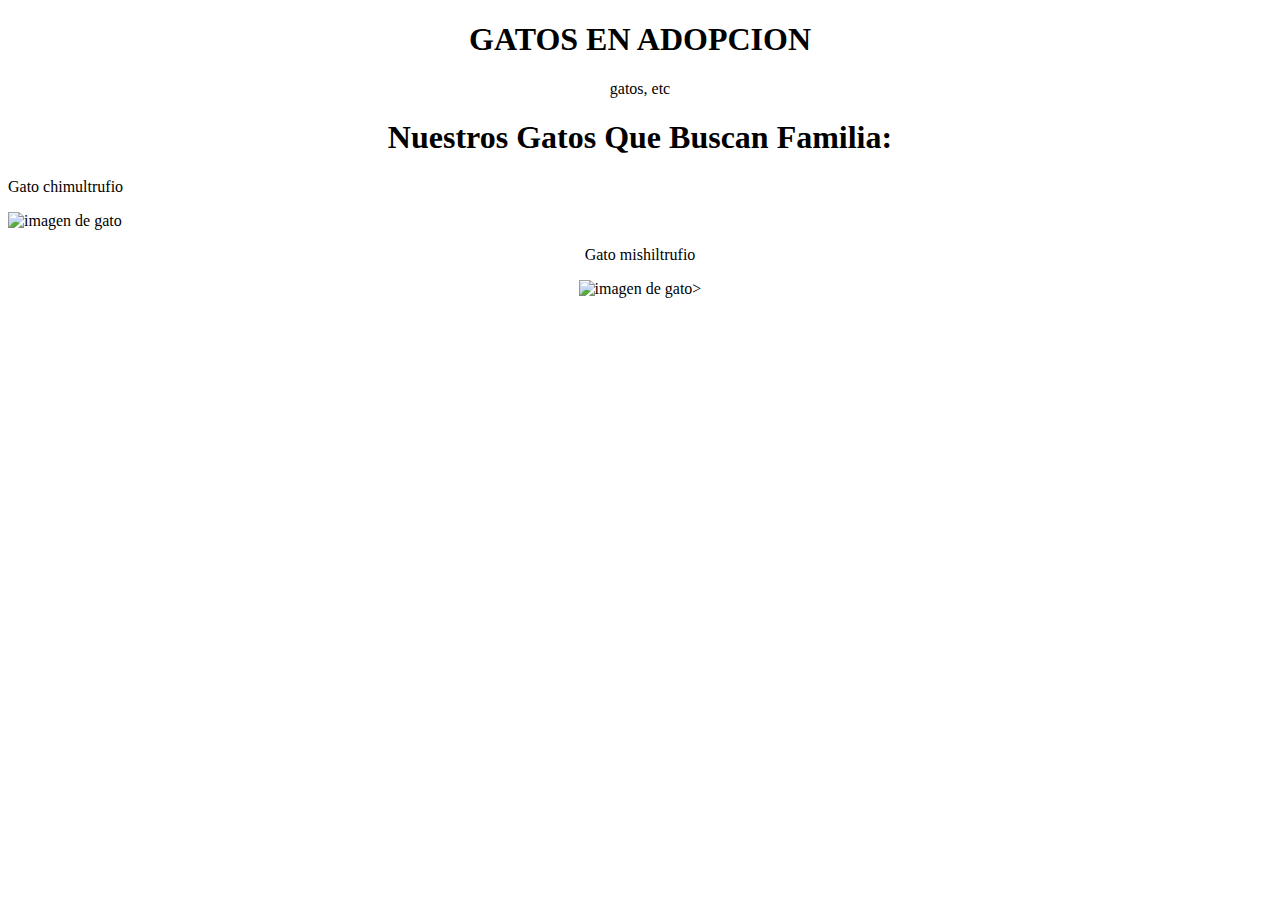
==== ActividadTeam-main/gato.html @ caf6c2c2 "imagenes de perro y gatos" ====
<!DOCTYPE html>
<html lang="en">
<head>

    <title>Gatos</title>
</head>
<body>
    <p><Center>
        <h1>GATOS EN ADOPCION</h1>
        <tbody>gatos, etc</tbody>
    </Center>
    </p>
    <p>
        <center>
            <h1>Nuestros Gatos Que Buscan Familia:</h1>
        </center>
        <p>Gato chimultrufio</p>
        <img src="https://upload.wikimedia.org/wikipedia/commons/thumb/c/c1/Cat_Sphynx._img_025.jpg/245px-Cat_Sphynx._img_025.jpg" class="rounded mx-auto d-block" alt="imagen de gato" <span img{float:rigth;}></span>
        <center>
            <p>Gato mishiltrufio</p>
            <img src="https://ca-times.brightspotcdn.com/dims4/default/f246b58/2147483647/strip/true/crop/2048x1108+0+0/resize/840x454!/format/webp/quality/90/?url=https%3A%2F%2Fcalifornia-times-brightspot.s3.amazonaws.com%2F12%2Fa5%2F79e097ccf62312d18a025f22ce48%2Fhoyla-recuento-11-cosas-aman-gatos-top-001" class="rounded mx-auto d-block" alt="imagen de gato" <span img{float:rigth;}></span>>
        </center>
    </p>
    
</body>
</html>
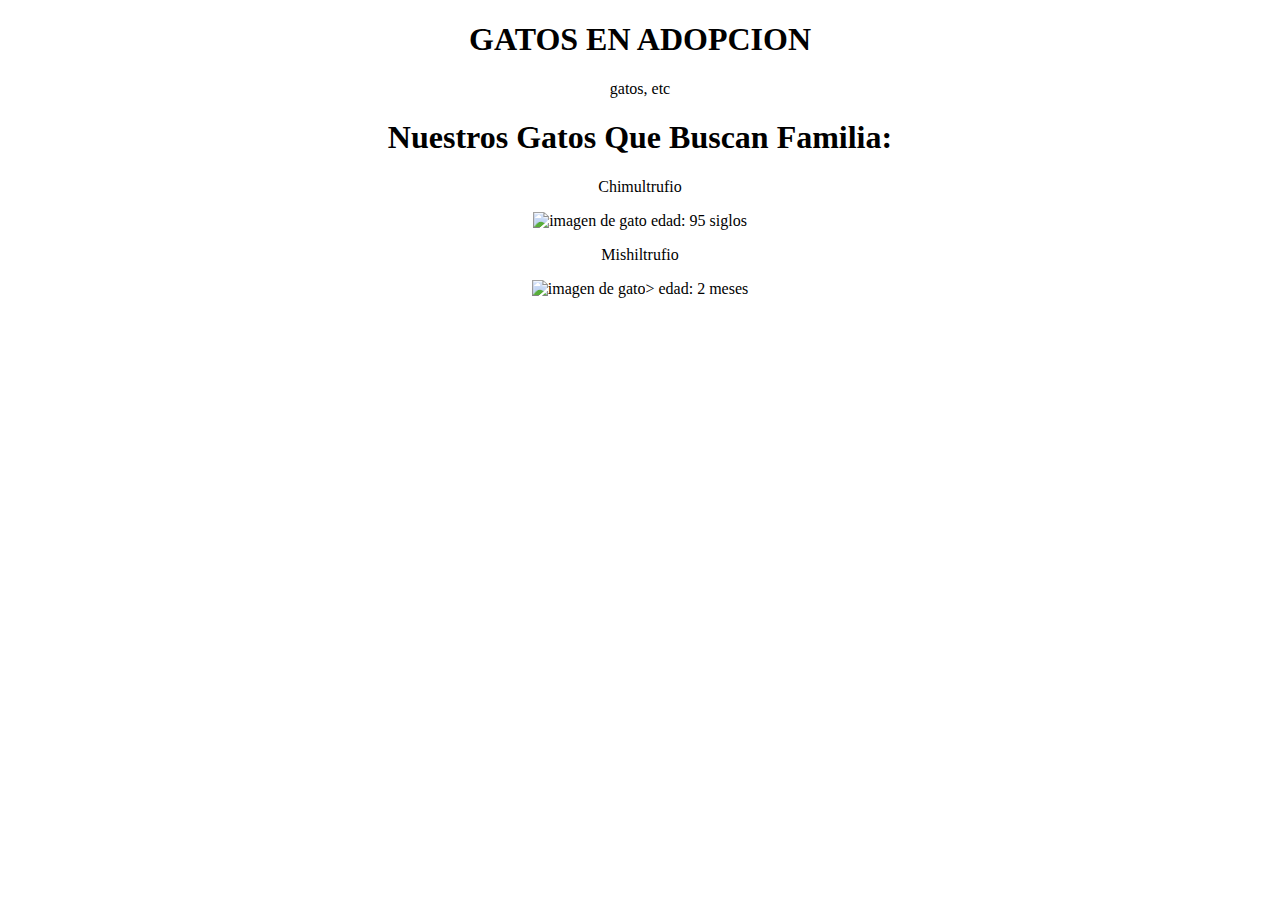
==== commit 58915ff1: "Add files via upload" ====
--- a/ActividadTeam-main/gato.html
+++ b/ActividadTeam-main/gato.html
@@ -14,11 +14,17 @@
         <center>
             <h1>Nuestros Gatos Que Buscan Familia:</h1>
         </center>
-        <p>Gato chimultrufio</p>
+    <center>
+        <p>Chimultrufio</p>
         <img src="https://upload.wikimedia.org/wikipedia/commons/thumb/c/c1/Cat_Sphynx._img_025.jpg/245px-Cat_Sphynx._img_025.jpg" class="rounded mx-auto d-block" alt="imagen de gato" <span img{float:rigth;}></span>
+        <tbody>edad: 95 siglos </tbody>
+    </center>
+    </p>
+    <p>
         <center>
-            <p>Gato mishiltrufio</p>
+            <p>Mishiltrufio</p>
             <img src="https://ca-times.brightspotcdn.com/dims4/default/f246b58/2147483647/strip/true/crop/2048x1108+0+0/resize/840x454!/format/webp/quality/90/?url=https%3A%2F%2Fcalifornia-times-brightspot.s3.amazonaws.com%2F12%2Fa5%2F79e097ccf62312d18a025f22ce48%2Fhoyla-recuento-11-cosas-aman-gatos-top-001" class="rounded mx-auto d-block" alt="imagen de gato" <span img{float:rigth;}></span>>
+            <tbody> edad: 2 meses</tbody>
         </center>
     </p>
     
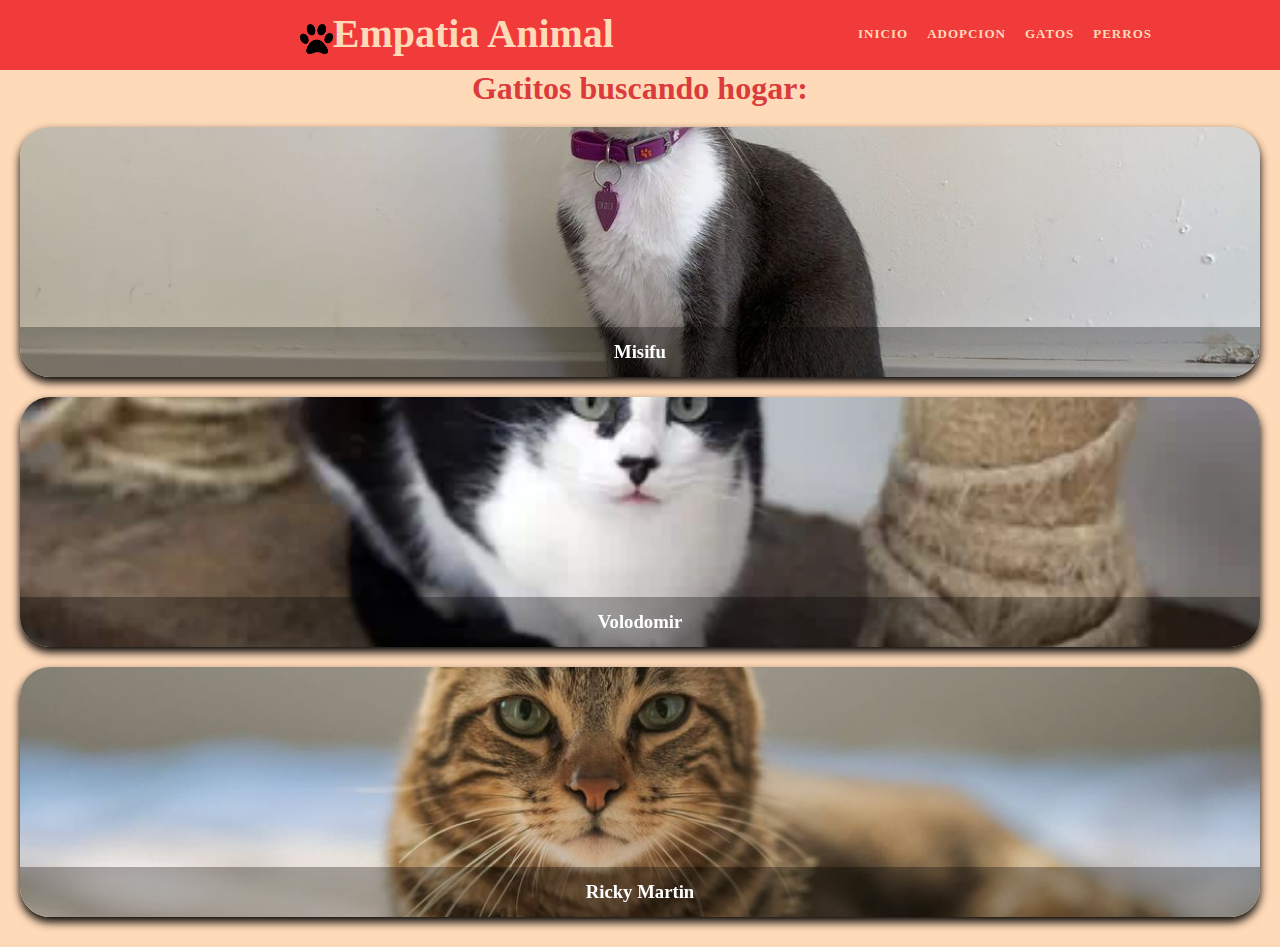
==== commit 5abece72: "Add files via upload" ====
--- a/ActividadTeam-main/gato.html
+++ b/ActividadTeam-main/gato.html
@@ -1,32 +1,161 @@
 <!DOCTYPE html>
 <html lang="en">
 <head>
+    <link href="https://cdn.jsdelivr.net/npm/bootstrap@5.1.3/dist/css/bootstrap.min.css" rel="stylesheet" integrity="sha384-1BmE4kWBq78iYhFldvKuhfTAU6auU8tT94WrHftjDbrCEXSU1oBoqyl2QvZ6jIW3" crossorigin="anonymous">
+    <title>"Fundacion Empatia Animal"</title>
 
-    <title>Gatos</title>
+    <link rel="shortcut icon" type="image" href="img\huella.jpg">
+    <link type="text/css"  rel="stylesheet"  href="miestilo.css" >
+    <link type="text/scss"  rel="stylesheet"  href="variable.scss" >
+
 </head>
-<body>
-    <p><Center>
-        <h1>GATOS EN ADOPCION</h1>
-        <tbody>gatos, etc</tbody>
-    </Center>
-    </p>
-    <p>
-        <center>
-            <h1>Nuestros Gatos Que Buscan Familia:</h1>
-        </center>
-    <center>
-        <p>Chimultrufio</p>
-        <img src="https://upload.wikimedia.org/wikipedia/commons/thumb/c/c1/Cat_Sphynx._img_025.jpg/245px-Cat_Sphynx._img_025.jpg" class="rounded mx-auto d-block" alt="imagen de gato" <span img{float:rigth;}></span>
-        <tbody>edad: 95 siglos </tbody>
-    </center>
-    </p>
-    <p>
-        <center>
-            <p>Mishiltrufio</p>
-            <img src="https://ca-times.brightspotcdn.com/dims4/default/f246b58/2147483647/strip/true/crop/2048x1108+0+0/resize/840x454!/format/webp/quality/90/?url=https%3A%2F%2Fcalifornia-times-brightspot.s3.amazonaws.com%2F12%2Fa5%2F79e097ccf62312d18a025f22ce48%2Fhoyla-recuento-11-cosas-aman-gatos-top-001" class="rounded mx-auto d-block" alt="imagen de gato" <span img{float:rigth;}></span>>
-            <tbody> edad: 2 meses</tbody>
-        </center>
-    </p>
-    
+<header>
+    <div class="ancho">
+      <div class="icono">
+        <img src="img\huella.jpg"></a>
+      </div>
+      <div class="logo">
+        <p><a href="index.html">Empatia Animal</a></p>
+      </div>
+        <nav>
+          <ul>
+            <li><a href="index.html">Inicio</a></li>
+            <li><a href="perrogato.html">Adopcion</a></li>
+            <li><a href="gato.html">Gatos</a></li>
+            <li><a href="perro.html">Perros</a></li>
+          </ul>
+        </nav>
+    </div>
+  </header>
+<body id="colorp">
+
+ <p> 
+    <h1 class="red-text ayuda d-block centro">Gatitos buscando hogar:</h1>
+ </p>
+<p>
+   
+        <div class="mascota">
+            <div class="row">
+                <div class="col-xs-10 col-sm-6 col-md-4 mascota">
+                    <div class="tarjeta">
+                      <div class="face front">
+                        <img src="img\mascota\gato1.jpg"  alt="Gatito numero 1" >
+                        <h3>Misifu</h3>
+                      </div>
+                      <div class="face back">
+                       <h3>Datos sobre Misifu:</h3>
+                       <div class="edad">
+                             <tr>
+                               <th scope="col">Edad:</th>
+                               <th scope="col">1 año</th>
+                             </tr>
+                       </div>
+                       <div class="Raza">
+                         <tr>
+                           <th scope="col:">Raza:</th>
+                           <th scope="col">Ragdoll</th>
+                         </tr>
+                       </div>     
+                       <div class="Peso">
+                         <tr>
+                           <th scope="col:">Peso:</th>
+                           <th scope="col">15 kg</th>
+                         </tr>
+                       </div> 
+                       <div class="Tamaño">
+                         <tr>
+                           <th scope="col">Tamaño:</th>
+                           <th scope="col">Mediano</th>
+                         </tr>
+                       </div>                                       
+                       <div class="link">
+                         <a href="#">
+                           <button type="button" class="btn btn-danger">Adoptar</button>
+                         </a>
+                       </div>
+                     </div>
+                   </div>        
+                  </div>
+                              <div class="col-xs-10 col-sm-6 col-md-4 mascota">
+                                <div class="tarjeta">
+                                  <div class="face front">
+                                    <img src="img\mascota\gato2.jpg"  alt="Gatito numero 2" >
+                                    <h3>Volodomir</h3>
+                                  </div>
+                                  <div class="face back">
+                                   <h3>Datos sobre Volodomir:</h3>
+                                   <div class="edad">
+                                         <tr>
+                                           <th scope="col">Edad:</th>
+                                           <th scope="col">3 años</th>
+                                         </tr>
+                                   </div>
+                                   <div class="Raza">
+                                     <tr>
+                                       <th scope="col:">Raza:</th>
+                                       <th scope="col">Cymric</th>
+                                     </tr>
+                                   </div>     
+                                   <div class="Peso">
+                                     <tr>
+                                       <th scope="col:">Peso:</th>
+                                       <th scope="col">30 kg</th>
+                                     </tr>
+                                   </div> 
+                                   <div class="Tamaño">
+                                     <tr>
+                                       <th scope="col">Tamaño:</th>
+                                       <th scope="col">Pequeño</th>
+                                     </tr>
+                                   </div>                                       
+                                   <div class="link">
+                                     <a href="#">
+                                       <button type="button" class="btn btn-danger">Adoptar</button>
+                                     </a>
+                                   </div>
+                                 </div>
+                               </div>        
+                              </div>
+                        <div class="col-xs-10 col-sm-6 col-md-4 mascota">
+                          <div class="tarjeta">
+                            <div class="face front">
+                              <img src="img\mascota\gato3.jpg"  alt="Gatito numero 3" >
+                              <h3>Ricky Martin</h3>
+                            </div>
+                            <div class="face back">
+                             <h3>Datos sobre Ricky Martin:</h3>
+                             <div class="edad">
+                                   <tr>
+                                     <th scope="col">Edad:</th>
+                                     <th scope="col">2 años</th>
+                                   </tr>
+                             </div>
+                             <div class="Raza">
+                               <tr>
+                                 <th scope="col:">Raza:</th>
+                                 <th scope="col">Europeo pelo corto</th>
+                               </tr>
+                             </div>     
+                             <div class="Peso">
+                               <tr>
+                                 <th scope="col:">Peso:</th>
+                                 <th scope="col">20 kg</th>
+                               </tr>
+                             </div> 
+                             <div class="Tamaño">
+                               <tr>
+                                 <th scope="col">Tamaño:</th>
+                                 <th scope="col">pequeño</th>
+                               </tr>
+                             </div>                                       
+                             <div class="link">
+                               <a href="#">
+                                 <button type="button" class="btn btn-danger">Adoptar</button>
+                               </a>
+                             </div>
+                           </div>
+                         </div>        
+                        </div>
+</p>
 </body>
 </html>--- a/ActividadTeam-main/miestilo.css
+++ b/ActividadTeam-main/miestilo.css
@@ -0,0 +1,157 @@
+*{margin: 0;
+padding: 0;}
+.img{float: right;}
+#rojito{text-align: center;
+    color :red;}
+#colorp{background-color: peachpuff;}
+.tamano{width: 70%;
+height: 70px;}
+#tamano{width: 1165px;
+        height: 500px;
+        align-items: center;
+       }
+#item{align-items: center;}
+#black{color: black;}
+.carouselExampleIndicators{margin: 20%;}
+.carousel-item{border: 1px solid black;
+    height: auto;
+    align-items: center;}
+
+.carousel-control-prev-icon, .carousel-control-next-icon {
+    top: 100;
+    height: 10px;
+    width: 10px;
+    outline: black;
+    background-color: rgba(0, 0, 0, 0.3);
+    background-size: 50%, 50%;
+    border-radius: 50%;
+    border: 1px solid black;
+    display: flex;
+    align-items: center;
+    justify-content: space-between;
+    padding: 20%;
+    text-align: center;
+    
+}
+#icono{width: 100px;
+    height: 100px;}
+.ayuda{font-family: 'ayuda'cursive;}
+.red-text{color: rgb(219, 59, 59);}
+.centro{text-align: center;
+align-items: center;
+align-content: center;
+align-self: center;}
+.mascota img{
+    width: 100%;
+height: 100%;
+border-radius: 0%;
+margin-top: 0%;
+position: absolute;
+object-fit: cover;
+}
+.tarjeta {border-radius: 10%;
+position: relative;
+width: 200;
+height: 250px;
+background-color: peachpuff;
+box-shadow: 0 0px 0px;
+margin: 20px;
+
+}
+.tarjeta .face{
+    position: absolute;
+    width: 100%;
+    height: 100%;
+    backface-visibility: hidden;
+    border-radius: 30px;
+    overflow: hidden;
+    transition: 0.5s;}
+.tarjeta .front{
+    transform: perspective(600px)rotateY(0deg);
+    box-shadow: 0 5px 10px black;}
+.tarjeta .front h3{
+    position: absolute;
+    bottom: 0;
+    width: 100%;
+    top: 80%;
+    height: 50px;
+    line-height: 50px;
+    color: rgb(255, 255, 255);
+    text-align:center;
+    background: rgba(0, 0, 0, 0.3);}
+.tarjeta .back{
+    transform: perspective(600px)rotateY(180deg);
+    background: rgb(238, 185, 139);
+    padding: 15px;
+    color:rgb(0, 0, 0);
+    display: flex;
+    flex-direction: column;
+    justify-content: space-between;
+    text-align: center;}
+.tarjeta .back .link{    
+    height: 50px;
+    line-height: 50px;}
+.tarjeta .back .link a{
+    color: rgb(0, 0, 0);}
+.tarjeta .back h3{
+    font-size: 30px;
+    margin-top: 20px;
+    letter-spacing: 2px;
+margin-top: 0%;}
+.tarjeta .back p{letter-spacing: 1px;}
+.tarjeta:hover .front{transform: perspective(600px) rotateY(180deg);}
+.tarjeta:hover .back{transform: perspective(600px) rotateY(360deg);}
+header{height: 100%;
+background-color: rgb(241, 59, 59);
+height: 70px;}
+.ancho{width: 80%;
+height: 70px;
+background-color: rgb(241, 59, 59);
+margin: auto;}
+.logo{width: 30%;
+height: 70px;
+background-color: rgb(241, 59, 59);
+float: left;
+padding-top: 10px;
+box-sizing: border-box;}
+.logo p a{
+    color: peachpuff;
+    font-size: 40px;
+    text-decoration: none;
+    font-weight: bold;
+ 
+}
+nav{width: 50%;
+height: 70px;
+background-color: rgb(241, 59, 59);
+float: left;
+text-align: right;
+padding-top: 24px;
+box-sizing: border-box;}
+nav ul li { display: inline;
+}
+nav ul li a{color: peachpuff;
+font-size: 13px;
+text-decoration: none;
+text-transform: uppercase;
+padding-left: 15px;
+font-weight: bold;
+letter-spacing: 1px;}
+.icono{width: 20%;
+    height: 70px;
+    background-color: rgb(241, 59, 59);
+    float: left;
+    text-align: right;
+    padding-top: 24px;
+    box-sizing: border-box;
+float: inline-start;}
+
+.icono img{width: 16%;
+height: 30px;
+color: peachpuff;
+font-size: 40px;
+text-decoration: none;
+font-weight: bold;
+}
+.tarjeta .back .col th{text-align:right}
+
